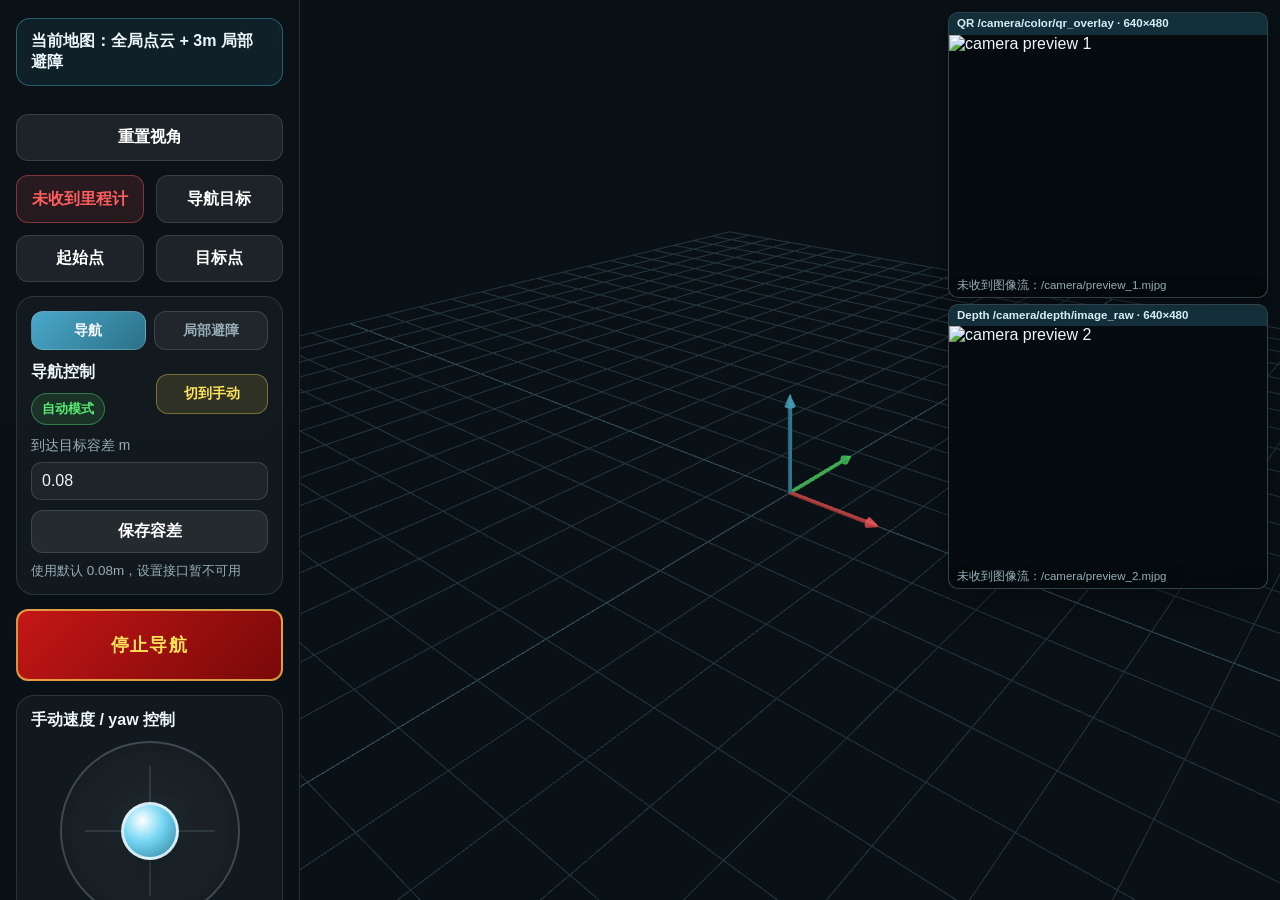
==== jie_octomap/web/index.html @ 85f8ee20 "Initial commit: ROS1 quadruped robot navigation system - Web-based 2.5D planning map + local obstacl" ====
<!DOCTYPE html>
<html lang="en">
  <head>
    <meta charset="UTF-8" />
    <meta name="viewport" content="width=device-width, initial-scale=1.0" />
    <meta http-equiv="Cache-Control" content="no-store, no-cache, must-revalidate, max-age=0" />
    <meta http-equiv="Pragma" content="no-cache" />
    <meta http-equiv="Expires" content="0" />
    <title>PointCloud Web Planner V53</title>
    <link rel="stylesheet" href="./styles.css?v=53" />
    <script src="./vendor/roslib.min.js?v=53"></script>
  </head>
  <body>
    <div class="shell">
      <aside class="panel">
        <div class="single-map-label">当前地图：全局点云 + 3m 局部避障</div>
        <button id="reset-view-btn" type="button" class="secondary">重置视角</button>

        <div class="panel-actions">
          <div id="relocalization-status" class="relocalization-status fail">未收到里程计</div>
          <button id="set-navigate-btn" type="button" class="secondary action-btn">导航目标</button>
          <button id="set-start-btn" type="button" class="secondary action-btn">起始点</button>
          <button id="set-goal-btn" type="button" class="secondary action-btn">目标点</button>
        </div>

        <div class="navigation-control-card" aria-label="导航和局部避障参数">
          <div class="settings-tabs" role="tablist" aria-label="参数标签页">
            <button type="button" class="settings-tab active" data-settings-tab="navigation">导航</button>
            <button type="button" class="settings-tab" data-settings-tab="local-avoidance">局部避障</button>
          </div>

          <div class="settings-pane active" data-settings-pane="navigation">
            <div class="navigation-control-row">
              <div>
                <div class="joystick-title">导航控制</div>
                <div id="nav-mode-status" class="nav-mode-status auto">自动模式</div>
              </div>
              <button id="nav-mode-toggle-btn" type="button" class="mode-toggle auto">切到手动</button>
            </div>
            <label class="tolerance-field" for="goal-tolerance-input">
              <span>到达目标容差 m</span>
              <input id="goal-tolerance-input" type="number" min="0.01" max="2" step="0.01" value="0.08" />
            </label>
            <button id="save-goal-tolerance-btn" type="button" class="secondary save-tolerance-btn">保存容差</button>
            <div id="goal-tolerance-status" class="goal-tolerance-status">当前 0.08m</div>
          </div>

          <div class="settings-pane" data-settings-pane="local-avoidance">
            <div class="joystick-title">局部避障参数</div>
            <div class="avoidance-toggle-row">
              <label><input type="checkbox" data-avoidance-param="local_planner_enabled" checked /> 启用候选轨迹避障</label>
              <label><input type="checkbox" data-avoidance-param="stop_without_cloud" checked /> 点云丢失停车</label>
            </div>
            <div class="avoidance-grid">
              <label><span>预瞄时间 s</span><input type="number" step="0.05" min="0.2" max="4" data-avoidance-param="preview_time" value="1.2" /></label>
              <label><span>停车距离 m</span><input type="number" step="0.01" min="0.05" max="2" data-avoidance-param="stop_distance" value="0.55" /></label>
              <label><span>预警距离 m</span><input type="number" step="0.01" min="0.1" max="4" data-avoidance-param="warning_distance" value="1.35" /></label>
              <label><span>旋转停车半径 m</span><input type="number" step="0.01" min="0.05" max="2" data-avoidance-param="rotate_stop_radius" value="0.55" /></label>
              <label><span>旋转预警半径 m</span><input type="number" step="0.01" min="0.1" max="4" data-avoidance-param="rotate_warning_radius" value="0.95" /></label>
              <label><span>轨迹预测时长 s</span><input type="number" step="0.05" min="0.4" max="4" data-avoidance-param="trajectory_horizon" value="1.8" /></label>
              <label><span>轨迹步长 s</span><input type="number" step="0.01" min="0.05" max="0.5" data-avoidance-param="trajectory_dt" value="0.12" /></label>
              <label><span>碰撞余量 m</span><input type="number" step="0.01" min="0" max="0.5" data-avoidance-param="trajectory_collision_margin" value="0.08" /></label>
              <label><span>横向余量 m</span><input type="number" step="0.01" min="0" max="0.5" data-avoidance-param="lateral_margin" value="0.15" /></label>
              <label><span>点云采样步长</span><input type="number" step="1" min="1" max="50" data-avoidance-param="point_sample_step" value="4" /></label>
              <label><span>最大点数</span><input type="number" step="100" min="100" max="20000" data-avoidance-param="max_points" value="5000" /></label>
              <label><span>间隙权重</span><input type="number" step="0.1" min="0" max="20" data-avoidance-param="clearance_weight" value="4.0" /></label>
              <label><span>方向权重</span><input type="number" step="0.1" min="0" max="20" data-avoidance-param="heading_weight" value="2.2" /></label>
              <label><span>速度权重</span><input type="number" step="0.1" min="0" max="20" data-avoidance-param="speed_weight" value="1.4" /></label>
              <label><span>平滑权重</span><input type="number" step="0.1" min="0" max="20" data-avoidance-param="smoothness_weight" value="1.2" /></label>
              <label><span>旋转脱困权重</span><input type="number" step="0.1" min="0" max="20" data-avoidance-param="rotation_escape_weight" value="0.6" /></label>
            </div>
            <label class="avoidance-list-field"><span>线速度候选比例</span><input type="text" data-avoidance-param="candidate_linear_scales" value="1.0,0.75,0.5,0.25,0.0" /></label>
            <label class="avoidance-list-field"><span>yaw 候选偏移 rad/s</span><input type="text" data-avoidance-param="candidate_angular_offsets" value="-0.70,-0.45,-0.25,0.0,0.25,0.45,0.70" /></label>
            <div class="avoidance-actions">
              <button id="apply-local-avoidance-btn" type="button" class="secondary">实时下发</button>
              <button id="save-local-avoidance-btn" type="button" class="secondary save-tolerance-btn">保存局部避障参数</button>
            </div>
            <div id="local-avoidance-status" class="goal-tolerance-status">当前参数已载入，修改会自动实时下发。</div>
          </div>
        </div>

        <button id="stop-navigation-btn" type="button" class="danger-stop">停止导航</button>
        <div class="joystick-card" aria-label="手动运动控制">
          <div class="joystick-title">手动速度 / yaw 控制</div>
          <div id="motion-joystick" class="joystick-pad">
            <div class="joystick-cross horizontal"></div>
            <div class="joystick-cross vertical"></div>
            <div id="motion-joystick-knob" class="joystick-knob"></div>
          </div>
          <div class="rotation-control">
            <label for="manual-rotation-slider">原地旋转</label>
            <input id="manual-rotation-slider" type="range" min="-100" max="100" value="0" />
          </div>
          <div id="manual-velocity-display" class="manual-velocity-display">speed=0.000 yaw=0.000</div>
        </div>

        <div class="dog-control-card" aria-label="宇树高层控制">
          <div class="dog-control-header">
            <div class="joystick-title">宇树高层控制</div>
            <div id="dog-mode-status" class="dog-mode-status">等待控制桥状态</div>
          </div>
          <div class="dog-mode-grid">
            <button type="button" class="secondary dog-mode-btn" data-dog-mode="AUTO_STARTUP">自动启动流程</button>
            <button type="button" class="secondary dog-mode-btn" data-dog-mode="STAND_DOWN">趴下</button>
            <button type="button" class="secondary dog-mode-btn" data-dog-mode="RECOVERY">恢复</button>
            <button type="button" class="secondary dog-mode-btn" data-dog-mode="STAND_UP">站起</button>
            <button type="button" class="secondary dog-mode-btn" data-dog-mode="FORCE_STAND">强制站立</button>
            <button type="button" class="secondary dog-mode-btn" data-dog-mode="VEL_WALK">行走模式</button>
          </div>
          <div class="dog-motion-grid">
            <button type="button" class="secondary dog-motion-btn" data-motion-speed="0.24" data-motion-yaw="0">前进</button>
            <button type="button" class="secondary dog-motion-btn" data-motion-speed="-0.18" data-motion-yaw="0">后退</button>
            <button type="button" class="secondary dog-motion-btn" data-motion-speed="0" data-motion-yaw="0.42">左转</button>
            <button type="button" class="secondary dog-motion-btn" data-motion-speed="0" data-motion-yaw="-0.42">右转</button>
            <button type="button" class="secondary dog-motion-btn dog-zero-btn" data-motion-speed="0" data-motion-yaw="0">速度归零</button>
          </div>
        </div>
        <button id="reconnect-btn" type="button" class="secondary">重新连接</button>

        <details id="advanced-settings" class="advanced">
          <summary>高级设置</summary>
          <label class="field">
            <span>ROSBridge 地址</span>
            <input id="ws-url" type="text" value="" />
          </label>
          <button id="connect-btn" type="button">使用自定义地址连接</button>
        </details>

        <div class="status-block">
          <div><strong>版本：</strong> <span id="web-version">PointCloud V56</span></div>
          <div><strong>导航模式：</strong> <span id="nav-mode-summary">自动</span></div>
          <div><strong>到达容差：</strong> <span id="goal-tolerance-summary">0.08m</span></div>
          <div><strong>连接：</strong> <span id="conn-status">未连接</span></div>
          <div><strong>控制桥：</strong> <span id="unitree-status">未收到</span></div>
          <div><strong>里程计定位：</strong> <span id="robot-tf-status">未解析</span></div>
          <div><strong>选点：</strong> <span id="selection-status">等待连接。</span></div>
          <div><strong>地图：</strong> <span id="map-status">尚未加载全局点云地图和局部避障点云。</span></div>
        </div>

        <ul class="legend">
          <li><span class="swatch map-cloud"></span> 全局点云地图</li>
          <li><span class="swatch local-map-cloud"></span> 3m 局部避障点云</li>
          <li><span class="swatch robot"></span> 机器人</li>
          <li><span class="swatch path"></span> 规划路径</li>
          <li><span class="swatch manual-prediction"></span> 局部避障预测路径/终点</li>
          <li><span class="swatch tracking"></span> 当前跟踪点</li>
          <li><span class="swatch start"></span> 当前姿态</li>
          <li><span class="swatch goal"></span> 导航目标</li>
        </ul>
      </aside>

      <main class="viewport-wrap">
        <canvas id="viewport"></canvas>
        <div class="camera-preview-stack" aria-label="相机预览">
          <div class="camera-preview-card">
            <div class="camera-preview-title">QR /camera/color/qr_overlay · 640×480</div>
            <img id="camera-preview-1" width="640" height="480" alt="camera preview 1" />
            <div id="camera-preview-status-1" class="camera-preview-status">等待图像</div>
          </div>
          <div class="camera-preview-card">
            <div class="camera-preview-title">Depth /camera/depth/image_raw · 640×480</div>
            <img id="camera-preview-2" width="640" height="480" alt="camera preview 2" />
            <div id="camera-preview-status-2" class="camera-preview-status">等待图像</div>
          </div>
        </div>
      </main>
    </div>

    <div id="navigation-confirm-modal" class="modal-backdrop" hidden>
      <div class="modal-card" role="dialog" aria-modal="true" aria-labelledby="navigation-confirm-title">
        <h2 id="navigation-confirm-title">路径规划完成</h2>
        <p id="navigation-confirm-message"></p>
        <div class="modal-actions">
          <button id="navigation-confirm-start" type="button" class="confirm-start">开始导航</button>
          <button id="navigation-confirm-cancel" type="button" class="confirm-cancel">只显示路线</button>
        </div>
      </div>
    </div>

    <script type="module" src="./main.js?v=56"></script>
  </body>
</html>
---- jie_octomap/web/styles.css ----
:root {
  --bg: #0e1418;
  --panel: rgba(11, 18, 23, 0.92);
  --panel-border: rgba(147, 181, 196, 0.18);
  --text: #ecf6fb;
  --muted: #98aeb8;
  --accent: #53b7d8;
  --map-cloud: #53d8ff;
  --local-map-cloud: #ffad2f;
  --path: #b067ff;
  --manual-prediction: #ffbd45;
  --start: #58ef74;
  --goal: #ff6767;
}

* {
  box-sizing: border-box;
}

html,
body {
  margin: 0;
  height: 100%;
  overflow: hidden;
  background:
    radial-gradient(circle at top, rgba(83, 183, 216, 0.12), transparent 35%),
    linear-gradient(180deg, #101920, #081015 70%);
  color: var(--text);
  font-family: "Segoe UI", "Noto Sans", sans-serif;
}

.shell {
  display: grid;
  grid-template-areas: "panel viewport";
  grid-template-columns: 300px minmax(0, 1fr);
  min-height: 100vh;
  height: 100vh;
  width: 100vw;
}

.panel {
  grid-area: panel;
  min-width: 0;
  max-height: 100vh;
  overflow-y: auto;
  padding: 18px 16px;
  background: var(--panel);
  border-right: 1px solid var(--panel-border);
  backdrop-filter: blur(12px);
  position: relative;
  z-index: 2;
}

.panel h1 {
  margin: 0 0 12px;
  font-size: 1.6rem;
}

.lede,
.hint {
  color: var(--muted);
  line-height: 1.5;
}

.field {
  display: block;
  margin-top: 20px;
}

.field span {
  display: block;
  margin-bottom: 8px;
  color: var(--muted);
}

.field input {
  width: 100%;
  padding: 10px 12px;
  border: 1px solid rgba(147, 181, 196, 0.22);
  border-radius: 10px;
  background: rgba(255, 255, 255, 0.05);
  color: var(--text);
  font: inherit;
}

button {
  margin-top: 14px;
  width: 100%;
  padding: 12px 14px;
  border: 0;
  border-radius: 12px;
  background: linear-gradient(135deg, #4aa8ca, #2b7188);
  color: white;
  font: inherit;
  font-weight: 600;
  cursor: pointer;
}

.secondary {
  background: rgba(255, 255, 255, 0.08);
  border: 1px solid rgba(147, 181, 196, 0.2);
}

.navigation-control-card {
  margin-top: 14px;
  padding: 14px;
  border: 1px solid rgba(147, 181, 196, 0.18);
  border-radius: 18px;
  background: rgba(255, 255, 255, 0.035);
}

.settings-tabs {
  display: grid;
  grid-template-columns: 1fr 1fr;
  gap: 8px;
  margin-bottom: 12px;
}

.settings-tab {
  margin-top: 0;
  padding: 9px 10px;
  border: 1px solid rgba(147, 181, 196, 0.22);
  background: rgba(255, 255, 255, 0.06);
  color: var(--muted);
  font-size: 0.88rem;
}

.settings-tab.active {
  background: linear-gradient(135deg, #4aa8ca, #2b7188);
  color: #ffffff;
  border-color: rgba(147, 181, 196, 0.38);
}

.settings-pane {
  display: none;
}

.settings-pane.active {
  display: block;
}

.avoidance-toggle-row {
  display: grid;
  gap: 8px;
  margin-bottom: 12px;
  color: var(--muted);
  font-size: 0.84rem;
}

.avoidance-toggle-row label {
  display: flex;
  align-items: center;
  gap: 8px;
}

.avoidance-grid {
  display: grid;
  grid-template-columns: 1fr 1fr;
  gap: 10px;
}

.avoidance-grid label,
.avoidance-list-field {
  display: grid;
  gap: 6px;
  color: var(--muted);
  font-size: 0.78rem;
}

.avoidance-grid input,
.avoidance-list-field input {
  min-width: 0;
  width: 100%;
  padding: 8px 9px;
  border: 1px solid rgba(147, 181, 196, 0.22);
  border-radius: 10px;
  background: rgba(255, 255, 255, 0.05);
  color: var(--text);
  font: inherit;
}

.avoidance-list-field {
  margin-top: 10px;
}

.avoidance-actions {
  display: grid;
  grid-template-columns: 1fr 1fr;
  gap: 10px;
  margin-top: 10px;
}

.avoidance-actions button {
  margin-top: 0;
  padding: 10px 9px;
  font-size: 0.84rem;
}

.navigation-control-row {
  display: grid;
  grid-template-columns: 1fr 112px;
  align-items: center;
  gap: 10px;
}

.nav-mode-status {
  display: inline-flex;
  align-items: center;
  min-height: 30px;
  padding: 6px 10px;
  border-radius: 999px;
  font-weight: 700;
  font-size: 0.84rem;
}

.nav-mode-status.auto {
  color: #58ef74;
  background: rgba(88, 239, 116, 0.12);
  border: 1px solid rgba(88, 239, 116, 0.38);
}

.nav-mode-status.manual {
  color: #ffe45c;
  background: rgba(255, 228, 92, 0.12);
  border: 1px solid rgba(255, 228, 92, 0.42);
}

.mode-toggle {
  margin-top: 0;
  padding: 10px 9px;
  font-size: 0.86rem;
}

.mode-toggle.auto {
  background: rgba(255, 228, 92, 0.12);
  border: 1px solid rgba(255, 228, 92, 0.36);
  color: #ffe45c;
}

.mode-toggle.manual {
  background: linear-gradient(135deg, #2ec56f, #168446);
  color: #ffffff;
}

.tolerance-field {
  display: grid;
  gap: 7px;
  margin-top: 12px;
}

.tolerance-field span {
  color: var(--muted);
  font-size: 0.86rem;
}

.tolerance-field input {
  width: 100%;
  padding: 9px 10px;
  border: 1px solid rgba(147, 181, 196, 0.22);
  border-radius: 10px;
  background: rgba(255, 255, 255, 0.05);
  color: var(--text);
  font: inherit;
}

.save-tolerance-btn {
  margin-top: 10px;
  padding: 10px 12px;
}

.goal-tolerance-status {
  margin-top: 9px;
  color: var(--muted);
  font-size: 0.84rem;
}

.danger-stop {
  min-height: 72px;
  background: linear-gradient(135deg, #c51616, #790909) !important;
  color: #ffe45c !important;
  border: 2px solid rgba(255, 228, 92, 0.65);
  font-size: 1.12rem;
  letter-spacing: 0.08em;
}

.danger-stop:active {
  transform: translateY(1px);
}

.joystick-card {
  margin-top: 14px;
  padding: 14px;
  border: 1px solid rgba(147, 181, 196, 0.18);
  border-radius: 18px;
  background: rgba(255, 255, 255, 0.035);
  user-select: none;
}

.joystick-title {
  color: var(--text);
  font-weight: 700;
  margin-bottom: 10px;
}

.joystick-pad {
  width: min(180px, 100%);
  aspect-ratio: 1;
  margin: 0 auto;
  border-radius: 50%;
  position: relative;
  touch-action: none;
  background:
    radial-gradient(circle at center, rgba(83, 183, 216, 0.10), transparent 38%),
    rgba(255, 255, 255, 0.04);
  border: 2px solid rgba(147, 181, 196, 0.28);
  box-shadow: inset 0 0 32px rgba(0, 0, 0, 0.28);
}

.joystick-cross {
  position: absolute;
  left: 50%;
  top: 50%;
  background: rgba(147, 181, 196, 0.16);
  transform: translate(-50%, -50%);
  pointer-events: none;
}

.joystick-cross.horizontal {
  width: 74%;
  height: 2px;
}

.joystick-cross.vertical {
  width: 2px;
  height: 74%;
}

.joystick-knob {
  width: 58px;
  height: 58px;
  border-radius: 50%;
  position: absolute;
  left: 50%;
  top: 50%;
  transform: translate(-50%, -50%);
  touch-action: none;
  background: radial-gradient(circle at 35% 30%, #ffffff, #76d7f4 42%, #2b7f9a);
  border: 3px solid rgba(236, 246, 251, 0.85);
  box-shadow: 0 10px 26px rgba(0, 0, 0, 0.32);
}

.joystick-knob.active {
  background: radial-gradient(circle at 35% 30%, #fff7bc, #ffbd45 45%, #b85b00);
}

.rotation-control {
  margin-top: 14px;
}

.rotation-control label {
  display: block;
  color: var(--muted);
  font-size: 0.86rem;
  margin-bottom: 6px;
}

.rotation-control input[type="range"] {
  width: 100%;
  accent-color: #ffbd45;
}

.manual-velocity-display {
  margin-top: 10px;
  padding: 8px 10px;
  border-radius: 10px;
  background: rgba(0, 0, 0, 0.22);
  color: #ffe45c;
  font-family: "JetBrains Mono", "Fira Code", monospace;
  font-size: 0.82rem;
  text-align: center;
}

.dog-control-card {
  margin-top: 14px;
  padding: 14px;
  border: 1px solid rgba(147, 181, 196, 0.18);
  border-radius: 18px;
  background: rgba(255, 255, 255, 0.035);
}

.dog-control-header {
  display: grid;
  gap: 8px;
  margin-bottom: 12px;
}

.dog-mode-status {
  padding: 8px 10px;
  border-radius: 10px;
  background: rgba(0, 0, 0, 0.22);
  color: var(--muted);
  font-family: "JetBrains Mono", "Fira Code", monospace;
  font-size: 0.76rem;
  line-height: 1.35;
  word-break: break-word;
}

.dog-mode-grid,
.dog-motion-grid {
  display: grid;
  grid-template-columns: 1fr 1fr;
  gap: 8px;
}

.dog-motion-grid {
  margin-top: 10px;
}

.dog-mode-btn,
.dog-motion-btn {
  margin-top: 0;
  padding: 10px 9px;
  font-size: 0.86rem;
}

.dog-zero-btn {
  grid-column: 1 / -1;
  color: #ffe45c;
  border-color: rgba(255, 228, 92, 0.35);
}

.advanced {
  margin-top: 14px;
  border: 1px solid rgba(147, 181, 196, 0.18);
  border-radius: 14px;
  padding: 10px 14px 14px;
  background: rgba(255, 255, 255, 0.03);
}

.advanced[open] summary {
  margin-bottom: 10px;
}

.advanced summary {
  cursor: pointer;
  color: var(--muted);
  user-select: none;
}

.panel-actions {
  display: grid;
  grid-template-columns: 1fr 1fr;
  gap: 12px;
  margin-top: 14px;
}

.panel-actions .action-btn {
  margin-top: 0;
}

.panel-actions .action-btn.active {
  background: linear-gradient(135deg, #4aa8ca, #2b7188);
  border: 1px solid rgba(147, 181, 196, 0.34);
}

.panel-actions .relocalization-status {
  min-height: 48px;
  display: flex;
  align-items: center;
  justify-content: center;
  padding: 12px 14px;
  border-radius: 12px;
  font-weight: 700;
  text-align: center;
}

.status-block {
  margin-top: 20px;
  padding: 14px;
  border: 1px solid rgba(147, 181, 196, 0.18);
  border-radius: 14px;
  background: rgba(255, 255, 255, 0.03);
  line-height: 1.6;
}

.relocalization-status {
  font-weight: 700;
}

.relocalization-status.ok {
  color: #58ef74;
  background: rgba(88, 239, 116, 0.12);
  border: 1px solid rgba(88, 239, 116, 0.42);
}

.relocalization-status.fail {
  color: #ff5f5f;
  background: rgba(255, 95, 95, 0.12);
  border: 1px solid rgba(255, 95, 95, 0.42);
}

.single-map-label {
  margin-top: 0;
  margin-bottom: 14px;
  padding: 12px 14px;
  border: 1px solid rgba(83, 216, 255, 0.34);
  border-radius: 14px;
  background: rgba(83, 216, 255, 0.08);
  color: var(--text);
  font-weight: 700;
}

.legend {
  list-style: none;
  padding: 0;
  margin: 20px 0 0;
}

.legend li {
  display: flex;
  align-items: center;
  gap: 10px;
  margin-top: 10px;
}

.swatch {
  width: 14px;
  height: 14px;
  border-radius: 3px;
  display: inline-block;
}

.map-cloud { background: var(--map-cloud); }
.local-map-cloud { background: var(--local-map-cloud); }
.robot { background: #f2f2f2; border: 1px solid #151515; }
.path { background: var(--path); }
.manual-prediction { background: var(--manual-prediction); }
.tracking { background: #24a6ff; }
.start { background: var(--start); }
.goal { background: var(--goal); }

.viewport-wrap {
  grid-area: viewport;
  position: relative;
  min-height: 0;
  min-width: 0;
  height: 100vh;
  z-index: 1;
}

#viewport {
  width: 100%;
  height: 100%;
  min-height: 100vh;
  display: block;
}

.camera-preview-stack {
  position: absolute;
  top: 12px;
  right: 12px;
  z-index: 6;
  width: 320px;
  max-width: calc(100vw - 24px);
  display: grid;
  gap: 6px;
  pointer-events: none;
}

.camera-preview-card {
  overflow: hidden;
  border: 1px solid rgba(147, 181, 196, 0.32);
  border-radius: 10px;
  background: rgba(5, 12, 16, 0.76);
  box-shadow: 0 12px 36px rgba(0, 0, 0, 0.35);
  backdrop-filter: blur(6px);
}

.camera-preview-title,
.camera-preview-status {
  padding: 4px 8px;
  color: #d7edf6;
  font-size: 0.72rem;
  line-height: 1.2;
  white-space: nowrap;
  overflow: hidden;
  text-overflow: ellipsis;
}

.camera-preview-title {
  background: rgba(83, 183, 216, 0.20);
  font-weight: 700;
}

.camera-preview-status {
  color: var(--muted);
  background: rgba(0, 0, 0, 0.22);
}

.camera-preview-card img {
  display: block;
  width: 320px;
  height: 240px;
  max-width: 100%;
  object-fit: contain;
  background: #050b0f;
}

.modal-backdrop {
  position: fixed;
  inset: 0;
  z-index: 20;
  display: grid;
  place-items: center;
  padding: 22px;
  background: rgba(2, 6, 9, 0.72);
  backdrop-filter: blur(8px);
}

.modal-backdrop[hidden] {
  display: none;
}

.modal-card {
  width: min(440px, 100%);
  padding: 22px;
  border: 1px solid rgba(147, 181, 196, 0.28);
  border-radius: 20px;
  background: linear-gradient(180deg, rgba(18, 30, 37, 0.98), rgba(8, 15, 20, 0.98));
  box-shadow: 0 24px 80px rgba(0, 0, 0, 0.42);
}

.modal-card h2 {
  margin: 0 0 12px;
  font-size: 1.35rem;
}

.modal-card p {
  margin: 0;
  color: var(--text);
  line-height: 1.55;
  white-space: pre-line;
}

.modal-actions {
  display: grid;
  grid-template-columns: 1fr 1fr;
  gap: 12px;
  margin-top: 18px;
}

.modal-actions button {
  margin-top: 0;
}

.confirm-start {
  background: linear-gradient(135deg, #2ec56f, #168446);
}

.confirm-cancel {
  background: rgba(255, 255, 255, 0.08);
  border: 1px solid rgba(147, 181, 196, 0.24);
}

@media (max-width: 900px) {
  .shell {
    grid-template-areas:
      "viewport"
      "panel";
    grid-template-columns: 1fr;
    grid-template-rows: minmax(52vh, 62vh) auto;
    height: auto;
    min-height: 100vh;
    overflow: auto;
  }

  .panel {
    border-right: 0;
    border-top: 1px solid var(--panel-border);
    max-height: none;
    overflow: visible;
    padding-top: 18px;
  }

  .viewport-wrap {
    height: auto;
    min-height: min(62vh, 520px);
  }

  .camera-preview-stack {
    top: 8px;
    right: 8px;
    width: min(320px, calc(100vw - 16px));
    gap: 4px;
  }

  .camera-preview-card img {
    width: 100%;
    height: auto;
    aspect-ratio: 4 / 3;
  }

  .camera-preview-title,
  .camera-preview-status {
    padding: 3px 6px;
    font-size: 0.64rem;
  }

  #viewport {
    min-height: min(62vh, 520px);
  }

  .panel-actions {
    grid-template-columns: 1fr 1fr;
    gap: 10px;
  }
}
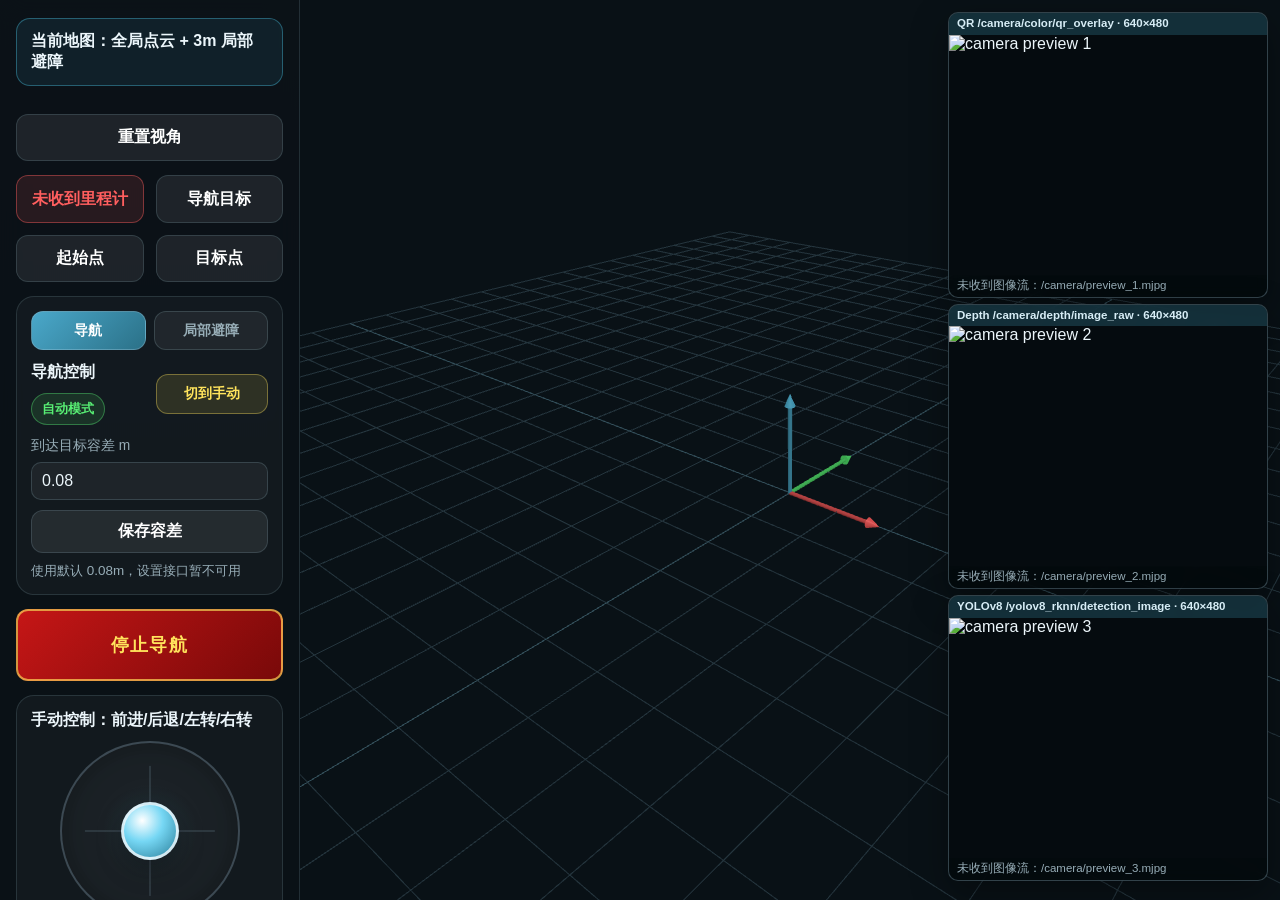
==== commit 2ebf046c: "optimize: web摇杆延迟大幅降低，修复首次触摸/模式切换无响应 - 摇杆节流 80ms→25ms, repeat定时器 100ms→30ms - 首次pointerdown立即发送，不等节流" ====
--- a/jie_octomap/web/index.html
+++ b/jie_octomap/web/index.html
@@ -81,15 +81,11 @@
 
         <button id="stop-navigation-btn" type="button" class="danger-stop">停止导航</button>
         <div class="joystick-card" aria-label="手动运动控制">
-          <div class="joystick-title">手动速度 / yaw 控制</div>
+          <div class="joystick-title">手动控制：前进/后退/左转/右转</div>
           <div id="motion-joystick" class="joystick-pad">
             <div class="joystick-cross horizontal"></div>
             <div class="joystick-cross vertical"></div>
             <div id="motion-joystick-knob" class="joystick-knob"></div>
-          </div>
-          <div class="rotation-control">
-            <label for="manual-rotation-slider">原地旋转</label>
-            <input id="manual-rotation-slider" type="range" min="-100" max="100" value="0" />
           </div>
           <div id="manual-velocity-display" class="manual-velocity-display">speed=0.000 yaw=0.000</div>
         </div>
@@ -141,8 +137,8 @@
           <li><span class="swatch map-cloud"></span> 全局点云地图</li>
           <li><span class="swatch local-map-cloud"></span> 3m 局部避障点云</li>
           <li><span class="swatch robot"></span> 机器人</li>
-          <li><span class="swatch path"></span> 规划路径</li>
-          <li><span class="swatch manual-prediction"></span> 局部避障预测路径/终点</li>
+          <li><span class="swatch path"></span> 全局规划路径</li>
+          <li><span class="swatch manual-prediction"></span> 局部规划路径</li>
           <li><span class="swatch tracking"></span> 当前跟踪点</li>
           <li><span class="swatch start"></span> 当前姿态</li>
           <li><span class="swatch goal"></span> 导航目标</li>
@@ -162,6 +158,11 @@
             <img id="camera-preview-2" width="640" height="480" alt="camera preview 2" />
             <div id="camera-preview-status-2" class="camera-preview-status">等待图像</div>
           </div>
+          <div class="camera-preview-card">
+            <div class="camera-preview-title">YOLOv8 /yolov8_rknn/detection_image · 640×480</div>
+            <img id="camera-preview-3" width="640" height="480" alt="camera preview 3" />
+            <div id="camera-preview-status-3" class="camera-preview-status">等待图像</div>
+          </div>
         </div>
       </main>
     </div>
--- a/jie_octomap/web/styles.css
+++ b/jie_octomap/web/styles.css
@@ -7,8 +7,8 @@
   --accent: #53b7d8;
   --map-cloud: #53d8ff;
   --local-map-cloud: #ffad2f;
-  --path: #b067ff;
-  --manual-prediction: #ffbd45;
+  --path: #58ef74;
+  --manual-prediction: #ffa040;
   --start: #58ef74;
   --goal: #ff6767;
 }
@@ -28,20 +28,70 @@
   color: var(--text);
   font-family: "Segoe UI", "Noto Sans", sans-serif;
 }
+body {
+  display: flex;
+  flex-direction: column;
+}
+
+.tab-bar {
+  display: flex;
+  gap: 0;
+  flex-shrink: 0;
+  height: 38px;
+  border-bottom: 1px solid var(--panel-border);
+  background: rgba(11, 18, 23, 0.88);
+  backdrop-filter: blur(8px);
+  z-index: 10;
+}
+.tab-btn {
+  min-width: 90px;
+  height: 100%;
+  border: 0;
+  border-bottom: 2px solid transparent;
+  border-radius: 0;
+  background: transparent;
+  color: var(--muted);
+  font-size: 13px;
+  font-weight: 600;
+  cursor: pointer;
+  padding: 0 16px;
+  transition: color 0.15s, border-color 0.15s;
+}
+.tab-btn:hover { color: var(--text); }
+.tab-btn.active {
+  color: var(--accent);
+  border-bottom-color: var(--accent);
+}
+
+.tab-content {
+  display: none;
+  flex: 1;
+  min-height: 0;
+}
+.tab-content.active {
+  display: grid;
+}
+
+.pointcloud-frame {
+  width: 100%;
+  height: 100%;
+  border: 0;
+  display: block;
+}
 
 .shell {
   display: grid;
   grid-template-areas: "panel viewport";
   grid-template-columns: 300px minmax(0, 1fr);
-  min-height: 100vh;
-  height: 100vh;
-  width: 100vw;
+  min-height: 0;
+  height: 100%;
+  width: 100%;
 }
 
 .panel {
   grid-area: panel;
   min-width: 0;
-  max-height: 100vh;
+  max-height: 100%;
   overflow-y: auto;
   padding: 18px 16px;
   background: var(--panel);
@@ -353,22 +403,6 @@
   background: radial-gradient(circle at 35% 30%, #fff7bc, #ffbd45 45%, #b85b00);
 }
 
-.rotation-control {
-  margin-top: 14px;
-}
-
-.rotation-control label {
-  display: block;
-  color: var(--muted);
-  font-size: 0.86rem;
-  margin-bottom: 6px;
-}
-
-.rotation-control input[type="range"] {
-  width: 100%;
-  accent-color: #ffbd45;
-}
-
 .manual-velocity-display {
   margin-top: 10px;
   padding: 8px 10px;
